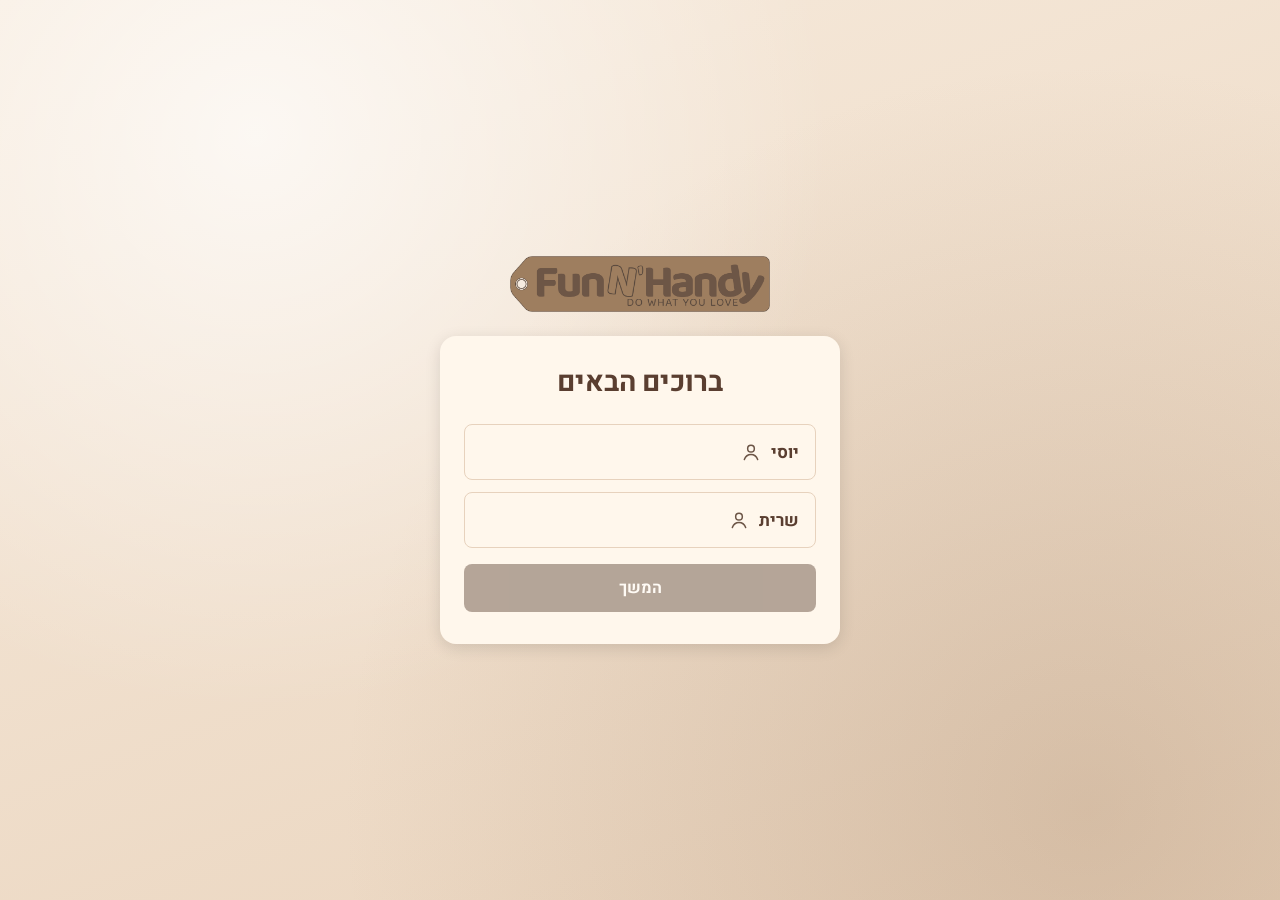
==== index.html @ b6f2d682 "FNH Pipeline: frontend prototype All Must and Should screens from DESIGN.md, with mock data in local" ====
<!doctype html>
<html lang="he" dir="rtl">
<head>
  <meta charset="utf-8">
  <meta name="viewport" content="width=device-width, initial-scale=1">
  <title>FNH Pipeline</title>
  <link rel="preload" href="assets/fonts/heebo-hebrew-400-normal.woff2" as="font" type="font/woff2" crossorigin>
  <link rel="stylesheet" href="css/styles.css">
  <script type="module" src="js/app.js"></script>
</head>
<body>
  <!-- כל המסכים נבנים כאן מתוך js/app.js -->
  <div id="app" aria-live="polite"></div>
  <noscript>האפליקציה צריכה JavaScript כדי לעבוד.</noscript>
</body>
</html>
---- css/styles.css ----
/* FNH Pipeline – עיצוב לפי DESIGN.md, חלק 2 (Style Guide).
   הכל מימין לשמאל, עם מאפיינים לוגיים בלבד (inline-start / inline-end). */

/* ===== גופנים (קבצים מקומיים מתוך assets/fonts) ===== */
@font-face { font-family: "Heebo"; src: url(../assets/fonts/heebo-hebrew-400-normal.woff2) format("woff2"); font-weight: 400; font-display: swap; }
@font-face { font-family: "Heebo"; src: url(../assets/fonts/heebo-hebrew-500-normal.woff2) format("woff2"); font-weight: 500; font-display: swap; }
@font-face { font-family: "Heebo"; src: url(../assets/fonts/heebo-hebrew-700-normal.woff2) format("woff2"); font-weight: 700; font-display: swap; }
@font-face { font-family: "Nunito"; src: url(../assets/fonts/nunito-latin-400-normal.woff2) format("woff2"); font-weight: 400; font-display: swap; }
@font-face { font-family: "Nunito"; src: url(../assets/fonts/nunito-latin-600-normal.woff2) format("woff2"); font-weight: 600; font-display: swap; }
@font-face { font-family: "Nunito"; src: url(../assets/fonts/nunito-latin-700-normal.woff2) format("woff2"); font-weight: 700; font-display: swap; }
@font-face { font-family: "Baloo Bhai 2"; src: url(../assets/fonts/baloo-bhai-2-latin-600-normal.woff2) format("woff2"); font-weight: 600; font-display: swap; }
@font-face { font-family: "Baloo Bhai 2"; src: url(../assets/fonts/baloo-bhai-2-latin-700-normal.woff2) format("woff2"); font-weight: 700; font-display: swap; }

/* ===== משתני עיצוב ===== */
:root {
  --bg: #FFF7EC;           /* רקע הדף, 60% */
  --surface: #F3E6D7;      /* כרטיס / משטח, 30% */
  --muted: #E7D2BD;        /* משטח מושתק, קווי הפרדה */
  --primary: #9E7D5F;
  --primary-dark: #6C5546;
  --success: #80B192;
  --ai: #AAA1C8;
  --finished: #3F6B50;
  --alert: #A04A36;
  --text-head: #5A3E30;
  --text: #2E241E;

  /* גוונים בהירים של אותם צבעים (מותר לפי DESIGN.md) */
  --ai-light: #E4E0F0;
  --alert-light: #F2DDD6;
  --success-light: #D6E8DC;

  --font-ui: "Nunito", "Heebo", sans-serif;
  --font-head: "Baloo Bhai 2", "Heebo", sans-serif;

  --r-card: 16px;
  --r-ctl: 8px;
  --r-pill: 999px;

  --s1: 8px; --s2: 16px; --s3: 24px; --s4: 32px; --s5: 48px;

  --shadow-card: 0 2px 8px rgba(0, 0, 0, .08);
  --shadow-elev: 0 4px 16px rgba(0, 0, 0, .12);
}

/* ===== בסיס ===== */
*, *::before, *::after { box-sizing: border-box; }
html, body { margin: 0; }
body {
  background: var(--bg);
  color: var(--text);
  font: 400 16px/1.5 var(--font-ui);
  min-height: 100vh;
}
h1, h2, h3 { font-family: var(--font-head); font-weight: 700; color: var(--text-head); margin: 0; line-height: 1.15; }
h1 { font-size: 48px; }
h2 { font-size: 32px; }
h3 { font-size: 24px; }
p { margin: 0; }
img { max-width: 100%; display: block; }
.small { font-size: 14px; }
.muted-text { color: var(--primary-dark); }
[hidden] { display: none !important; }

/* פוקוס נראה לכל רכיב (ניווט במקלדת) */
:focus-visible { outline: 3px solid var(--primary-dark); outline-offset: 2px; }

/* טקסט לקוראי מסך בלבד */
.sr-only {
  position: absolute; width: 1px; height: 1px; padding: 0; margin: -1px;
  overflow: hidden; clip: rect(0 0 0 0); white-space: nowrap; border: 0;
}

/* שדות תוכן באנגלית */
.ltr { direction: ltr; text-align: start; }

/* ===== כפתורים ===== */
.btn {
  display: inline-flex; align-items: center; justify-content: center; gap: var(--s1);
  height: 48px; padding-inline: var(--s3);
  border: none; border-radius: var(--r-ctl);
  font: 700 16px var(--font-ui); cursor: pointer; white-space: nowrap;
  text-decoration: none;
}
/* ניגודיות: לבן על החום הכהה (6.9), כי לבן על --primary לא עובר את התקן. החלטה של יוסי (31.10) */
.btn-primary   { background: var(--primary-dark); color: #fff; }
.btn-primary:hover:not(:disabled) { background: var(--text-head); }
.btn-secondary { background: var(--surface); color: var(--text-head); border: 1px solid var(--muted); }
.btn-secondary:hover:not(:disabled) { background: var(--muted); }
/* ניגודיות: טקסט כהה על הירוק (6.2), במקום לבן */
.btn-success   { background: var(--success); color: var(--text); }
.btn-alert     { background: var(--alert); color: #fff; }
.btn-ai        { background: var(--ai); color: var(--text); }
.btn-block     { width: 100%; }
.btn:disabled  { opacity: .5; cursor: not-allowed; }

/* כפתור אייקון מרובע 40×40 */
.icon-btn {
  width: 40px; height: 40px; flex: none;
  display: inline-flex; align-items: center; justify-content: center;
  background: var(--muted); color: var(--text-head);
  border: none; border-radius: var(--r-ctl); cursor: pointer;
}
.icon-btn.is-ok { background: var(--success-light); color: var(--finished); }
.icon-btn:hover:not(:disabled):not(.is-disabled) { background: #DCC4AC; }
.icon-btn:disabled, .icon-btn.is-disabled { opacity: .4; cursor: default; }
.icon { width: 20px; height: 20px; flex: none; }

/* כפתור טקסט (קישור) */
.link-btn {
  background: none; border: none; padding: 0; cursor: pointer;
  font: inherit; color: var(--primary-dark); text-decoration: underline;
}

/* ===== שדות ===== */
.field { margin-block-end: var(--s2); }
.field > label, .field-label {
  display: block; font-weight: 700; color: var(--text-head);
  font-size: 15px; margin-block-end: 6px;
}
.input, .select, .textarea {
  width: 100%; min-height: 48px;
  background: var(--bg); color: var(--text);
  border: 1px solid var(--muted); border-radius: var(--r-ctl);
  padding: 10px 14px; font: 400 16px var(--font-ui);
}
.textarea { min-height: 96px; resize: vertical; line-height: 1.5; }
.input:focus, .select:focus, .textarea:focus { outline: none; border-color: var(--primary); box-shadow: 0 0 0 2px rgba(158, 125, 95, .25); }
.input-wrap { position: relative; }
.input-wrap .icon { position: absolute; inset-inline-start: 14px; top: 50%; transform: translateY(-50%); color: var(--primary-dark); pointer-events: none; }
.input-wrap .input { padding-inline-start: 44px; }
.input-wrap .err-icon .icon { inset-inline-start: auto; inset-inline-end: 14px; color: var(--alert); }
.is-error .input-wrap .input { padding-inline-end: 44px; }
.is-error .input { border-color: var(--alert); }
.field-error { color: var(--alert); font-size: 14px; margin-block-start: 6px; }

/* תיבת סימון בעיצוב ה-style guide */
.check { display: inline-flex; align-items: center; gap: var(--s1); cursor: pointer; font-weight: 600; }
.check input {
  appearance: none; -webkit-appearance: none; margin: 0;
  width: 20px; height: 20px; flex: none;
  border: 1.5px solid var(--primary); border-radius: 4px; background: var(--bg);
  display: inline-grid; place-content: center; cursor: pointer;
}
.check input::after {
  content: ""; width: 6px; height: 11px;
  border: solid #fff; border-width: 0 2.5px 2.5px 0;
  transform: rotate(45deg) translate(-1px, -1px); opacity: 0;
}
.check input:checked { background: var(--primary); border-color: var(--primary); }
.check input:checked::after { opacity: 1; }
.check input:disabled { cursor: default; opacity: .7; }
.check-row { display: flex; flex-wrap: wrap; gap: var(--s1) var(--s3); }

/* ===== כרטיסים ===== */
.card {
  background: var(--surface); border-radius: var(--r-card);
  box-shadow: var(--shadow-card); padding: var(--s2);
}

/* ===== תגיות סטטוס ===== */
.badge {
  display: inline-flex; align-items: center; gap: 6px;
  height: 28px; padding-inline: 12px; border-radius: var(--r-pill);
  font-weight: 700; font-size: 14px; white-space: nowrap;
}
.badge::before { content: ""; width: 7px; height: 7px; border-radius: 50%; background: currentColor; }
.badge-empty    { border: 1.5px solid var(--text-head); color: var(--text-head); }
.badge-empty::before { background: transparent; border: 1.5px solid currentColor; width: 5px; height: 5px; }
.badge-draft    { background: var(--primary-dark); color: #fff; }
.badge-approved { background: var(--success); color: var(--text); }
.badge-finished { background: var(--finished); color: #fff; }

/* ===== פסי הודעה ===== */
.banner {
  display: flex; align-items: center; gap: 12px;
  padding: 14px 18px; border-radius: 12px; font-weight: 700;
}
.banner-ai  { background: var(--ai-light); border: 1px solid var(--ai); color: var(--text); }
.banner-err { background: var(--alert-light); border: 1px solid #D9A898; color: var(--alert); }
.banner-info { background: var(--surface); border: 1px solid var(--muted); color: var(--text-head); }
.banner-ok  { background: var(--success-light); border: 1px solid var(--success); color: var(--finished); }

/* ===== חלון ===== */
.overlay {
  position: fixed; inset: 0; z-index: 50;
  background: rgba(46, 36, 30, .45);
  display: flex; align-items: center; justify-content: center; padding: var(--s2);
}
.modal {
  width: min(460px, 100%); background: var(--bg);
  border-radius: var(--r-card); box-shadow: var(--shadow-elev); padding: var(--s3);
}
.modal-head { display: flex; align-items: center; justify-content: space-between; margin-block-end: var(--s3); }
.modal-actions { display: flex; gap: 12px; margin-block-start: var(--s3); }
.modal-actions .btn { flex: 1; }

/* ===== מעטפת האפליקציה ===== */
.app { display: flex; min-height: 100vh; }
.sidebar {
  width: 240px; flex: none; background: var(--surface);
  border-inline-start: 1px solid var(--muted);
  display: flex; flex-direction: column;
}
.brand { height: 84px; background: var(--primary-dark); display: flex; align-items: center; justify-content: center; padding-inline: var(--s2); }
.brand img { width: 180px; }
/* הלוגו יושב על רקע כהה, ולכן טבעת הפוקוס בהירה */
.brand:focus-visible { outline-color: #fff; outline-offset: -6px; }
.nav { padding: var(--s2) 12px; }
.nav a {
  display: flex; align-items: center; gap: 10px; padding: 12px 14px;
  border-radius: var(--r-ctl); color: var(--text-head); font-weight: 700; text-decoration: none;
}
.nav a[aria-current="page"] { background: var(--bg); }
.main { flex: 1; min-width: 0; display: flex; flex-direction: column; }
.topbar {
  height: 64px; display: flex; align-items: center; justify-content: space-between;
  padding-inline: var(--s4); border-block-end: 1px solid var(--muted);
}
.content { padding: var(--s4) var(--s5); flex: 1; }
.titlebar { display: flex; align-items: center; justify-content: space-between; gap: var(--s2); margin-block-end: var(--s3); flex-wrap: wrap; }

.content:focus { outline: none; }
.page-title:focus { outline: none; }

.skip-link {
  position: absolute; inset-inline-start: var(--s2); top: -60px; z-index: 100;
  background: var(--primary-dark); color: #fff; padding: 10px 16px; border-radius: var(--r-ctl);
}
.skip-link:focus { top: var(--s2); }

.back-btn {
  width: 40px; height: 40px; display: inline-flex; align-items: center; justify-content: center;
  color: var(--primary-dark); border-radius: var(--r-ctl);
}
.back-btn .icon { width: 24px; height: 24px; }
.back-btn:hover { background: var(--surface); }

.who { display: flex; align-items: center; gap: 12px; }
.avatar {
  width: 36px; height: 36px; border-radius: 50%;
  background: var(--primary-dark); color: #fff; font-weight: 700;
  display: inline-flex; align-items: center; justify-content: center;
}
.who-name { font-weight: 700; color: var(--text-head); }

/* כלים לאב הטיפוס בתחתית תפריט הצד */
.proto-box {
  margin-block-start: auto; padding: var(--s2);
  border-block-start: 1px dashed var(--muted); color: var(--primary-dark);
}

/* כותרת בטלפון: מוסתרת במחשב */
.mobile-head { display: none; }

.menu-wrap { position: relative; }
.menu {
  position: absolute; inset-inline-end: 0; top: calc(100% + 8px); z-index: 40;
  min-width: 220px; background: var(--bg); border-radius: var(--r-card);
  box-shadow: var(--shadow-elev); padding: var(--s1);
}
.menu a, .menu button {
  display: flex; align-items: center; gap: 10px; width: 100%;
  padding: 12px; border: none; background: none; border-radius: var(--r-ctl);
  font: 700 16px var(--font-ui); color: var(--text-head); text-decoration: none; cursor: pointer;
  text-align: start;
}
.menu a:hover, .menu button:hover { background: var(--surface); }
.menu .small { font-weight: 600; font-size: 14px; color: var(--primary-dark); }
.menu-user { padding: 8px 12px; color: var(--primary-dark); font-size: 14px; }
.menu hr { border: none; border-block-start: 1px solid var(--muted); margin: 4px 0; }

/* רשימות פשוטות במסכי הביניים */
.stage-note { color: var(--primary-dark); font-size: 14px; margin-block-end: var(--s2); }
.plain-list { list-style: none; margin: 0; padding: 0; display: grid; gap: 12px; max-width: 640px; }
.row-link {
  display: flex; align-items: center; justify-content: space-between;
  color: var(--text); text-decoration: none; font-size: 17px;
}
.row-link:hover { background: var(--muted); }

/* כותרת H3 על אלמנט אחר (למשל h2 בחלון) */
.h3 { font-size: 24px; }

.empty-state {
  background: var(--surface); border-radius: var(--r-card); padding: var(--s3);
  color: var(--primary-dark); text-align: center;
}

/* ===== טבלה ===== */
.tbl {
  width: 100%; border-collapse: separate; border-spacing: 0;
  background: var(--surface); border-radius: var(--r-card); box-shadow: var(--shadow-card); overflow: hidden;
}
.tbl th {
  font-size: 14px; color: var(--text-head); font-weight: 700; text-align: start;
  padding: 14px 16px; border-block-end: 1px solid var(--muted); white-space: nowrap;
}
.tbl td { padding: 12px 16px; border-block-end: 1px solid var(--muted); vertical-align: middle; white-space: nowrap; }
.tbl tbody tr:last-child td { border-block-end: none; }
.tbl tr[data-href] { cursor: pointer; }
.tbl tr[data-href]:hover td { background: var(--muted); }
.tbl .num { font-weight: 700; color: var(--text-head); text-align: start; }
.chev-cell { width: 56px; text-align: end; }

.badges { display: inline-flex; flex-wrap: wrap; gap: 6px; }

/* ===== רשימת המחזור ===== */
/* position: relative שומר את הטקסט לקורא מסך (sr-only) בתוך התיבה, כדי שלא ירחיב את הדף */
.tbl-wrap { position: relative; overflow-x: auto; border-radius: var(--r-card); box-shadow: var(--shadow-card); }
.tbl-wrap .tbl { box-shadow: none; }
.tbl .ck-cell { text-align: center; width: 1%; padding-inline: 10px; }
.tbl .ck-cell .check { justify-content: center; }
.flash-area { display: grid; gap: 12px; margin-block-end: var(--s2); }
.flash-area:empty { display: none; }
.bottom-actions { display: flex; justify-content: flex-end; margin-block-start: var(--s3); }
.post-cards { display: none; }
.post-card { display: grid; gap: 12px; }
.finished-row { padding-block-end: 8px; border-block-end: 1px solid var(--muted); }
.post-card-head {
  display: flex; align-items: center; justify-content: space-between; gap: var(--s1);
  color: var(--text-head); text-decoration: none; font-size: 17px;
}
.post-card-end { display: inline-flex; align-items: center; gap: var(--s1); color: var(--primary-dark); }
.fieldset { border: none; padding: 0; margin-inline: 0; }
.fieldset legend { padding: 0; margin-block-end: 8px; }

/* ===== מסך הפוסט ===== */
.h4 { font-size: 20px; margin-block-end: var(--s2); }
.post-nav { display: flex; align-items: center; gap: 12px; }
.icon-btn .icon { width: 22px; height: 22px; }
.status-row { display: flex; align-items: center; flex-wrap: wrap; gap: 12px; margin-block-end: var(--s2); }
.post-details { margin-block-end: var(--s3); }
.details-grid { display: grid; grid-template-columns: repeat(auto-fit, minmax(220px, 1fr)); gap: 0 var(--s3); }
.field-wide { grid-column: 1 / -1; }
.readonly-value { margin: 0; min-height: 48px; padding: 12px 0; white-space: pre-wrap; }
.form-actions { display: flex; justify-content: flex-end; }

.tabs { display: flex; gap: 4px; overflow-x: auto; border-block-end: 1px solid var(--muted); margin-block: var(--s2); }
.tab {
  flex: none; background: none; border: none; cursor: pointer;
  font: 700 15px var(--font-ui); color: var(--primary-dark);
  padding: 10px 14px; border-block-end: 3px solid transparent; margin-block-end: -1px;
}
.tab:hover { color: var(--text-head); }
.tab[aria-selected="true"] { color: var(--text-head); border-block-end-color: var(--primary); }
.tab-panel { display: grid; gap: var(--s2); }
.tfield { display: grid; gap: 6px; }
.tfield .field-label { margin: 0; }
.tfield-row { display: flex; align-items: flex-start; gap: 12px; }
.text-box {
  flex: 1; min-width: 0; min-height: 48px; padding: 12px 14px;
  background: var(--surface); border: 1px solid var(--muted); border-radius: var(--r-ctl);
  white-space: pre-wrap; overflow-wrap: anywhere; line-height: 1.5;
}
.text-box[dir="ltr"] { text-align: start; }
.text-empty { color: var(--primary-dark); font-style: italic; }
.file-id { display: inline-block; max-width: 100%; overflow-wrap: anywhere; font-weight: 700; }
.link-missing { background: var(--alert-light); color: var(--alert); font-weight: 700; border-radius: 4px; padding-inline: 3px; }
.link-ok { color: var(--primary-dark); text-decoration: underline; }

/* שדה עריכה עם הדגשה: הרקע והשדה באותו תא בגריד, והרקע קובע את הגובה */
.hl-wrap {
  flex: 1; min-width: 0; display: grid;
  background: var(--surface); border: 1px solid var(--muted); border-radius: var(--r-ctl);
}
.hl-wrap:focus-within { border-color: var(--primary); box-shadow: 0 0 0 2px rgba(158, 125, 95, .25); }
.hl-backdrop, .hl-input {
  grid-area: 1 / 1; margin: 0; border: none; min-height: 48px; padding: 12px 14px;
  font: 400 16px/1.5 var(--font-ui); letter-spacing: normal;
  white-space: pre-wrap; overflow-wrap: anywhere;
}
.hl-backdrop { color: transparent; pointer-events: none; }
.hl-backdrop .link-missing { color: transparent; padding: 0; border-radius: 3px; font-weight: 400; background: #E9B8A8; box-shadow: 0 2px 0 var(--alert); }
.hl-input {
  width: 100%; background: transparent; color: var(--text); resize: none; overflow: hidden;
}
.hl-input:focus { outline: none; }
.hl-input[dir="ltr"], .hl-backdrop[dir="ltr"] { text-align: start; }

.retry-box { display: grid; gap: 6px; padding: 12px; background: var(--ai-light); border-radius: var(--r-ctl); }
.retry-row { display: flex; gap: 12px; }
.retry-row .input { flex: 1; min-width: 0; background: #fff; }
.retry-row .btn { flex: none; }

.ai-actions { justify-content: space-between; align-items: center; flex-wrap: wrap; gap: 12px; }
.proto-toggle { font-size: 14px; font-weight: 600; color: var(--primary-dark); border: 1px dashed var(--muted); border-radius: var(--r-ctl); padding: 6px 10px; }
.ai-error { flex-wrap: wrap; }
.ai-error-text { flex: 1; min-width: 180px; }
.approved-note { display: inline-flex; align-items: center; gap: 8px; margin: 0; color: var(--finished); font-weight: 700; }

.ai-loading { display: flex; align-items: center; gap: var(--s2); background: var(--ai-light); margin-block: var(--s2); }
.ai-loading p { margin: 0; }
.spinner {
  width: 28px; height: 28px; flex: none; border-radius: 50%;
  border: 3px solid var(--ai); border-block-start-color: transparent;
  animation: spin 1s linear infinite;
}
@keyframes spin { to { transform: rotate(360deg); } }
.skeleton { display: grid; gap: 12px; }
.skeleton span { height: 48px; border-radius: var(--r-ctl); background: var(--muted); animation: pulse 1.4s ease-in-out infinite; }
.skeleton span:nth-child(odd) { width: 70%; height: 20px; }
@keyframes pulse { 50% { opacity: .5; } }
@media (prefers-reduced-motion: reduce) {
  .spinner { animation-duration: 3s; }
  .skeleton span { animation: none; }
}

/* ===== לשוניות סינון ===== */
.list-tools { display: flex; align-items: center; justify-content: space-between; gap: var(--s2); margin-block: var(--s3) var(--s2); flex-wrap: wrap; }
.pills { display: flex; flex-wrap: wrap; gap: 10px; }
.pill {
  height: 40px; padding-inline: 20px; border-radius: var(--r-pill);
  background: var(--bg); border: 1px solid var(--muted);
  font: 700 15px var(--font-ui); color: var(--text-head); cursor: pointer;
}
.pill:hover { background: var(--surface); }
.pill[aria-pressed="true"] { background: var(--surface); border-color: var(--primary); box-shadow: inset 0 -3px 0 var(--primary); }

/* ===== פס התראות ===== */
.notify { align-items: flex-start; }
.notify .icon { margin-block-start: 2px; }
.notify-list { list-style: none; margin: 0; padding: 0; display: grid; gap: 4px; }

/* ===== כרטיסי משימה (טלפון) ===== */
.task-cards { display: none; }
.task-card {
  display: flex; align-items: center; justify-content: space-between; gap: 12px;
  color: var(--text); text-decoration: none;
}
.task-card:hover { background: var(--muted); }
.task-card-body { display: grid; gap: 6px; }
.task-card > .icon { color: var(--primary-dark); }
/* "ממתין לשרית": שורה אפורה, כי אין בה פעולה ליוסי */
.tbl tr.is-waiting td { background: var(--bg); color: var(--primary-dark); }
.tbl tr.is-waiting .num { color: var(--primary-dark); }
.task-card.is-waiting { background: var(--bg); box-shadow: none; border: 1px dashed var(--muted); color: var(--primary-dark); }

/* ===== מסך הכניסה ===== */
.login {
  min-height: 100vh; padding: var(--s3) var(--s2);
  display: flex; flex-direction: column; align-items: center; justify-content: center; gap: var(--s3);
  /* הנחה: אין תמונת רקע בתיקייה, ולכן מעבר צבע חמים במקום הצילום המטושטש */
  background:
    radial-gradient(circle at 20% 15%, rgba(255, 255, 255, .7), transparent 45%),
    radial-gradient(circle at 85% 90%, rgba(158, 125, 95, .28), transparent 55%),
    linear-gradient(160deg, #F7EBDD, #E9D3BC);
}
.login-logo { width: min(260px, 70vw); }
.login-card {
  width: min(400px, 100%); background: var(--bg);
  border-radius: var(--r-card); box-shadow: var(--shadow-elev); padding: var(--s4) var(--s3);
}
.login-title { font-size: 28px; text-align: center; margin-block-end: var(--s3); }
.choices { border: none; margin: 0 0 var(--s2); padding: 0; display: grid; gap: 12px; }
.choice {
  display: flex; align-items: center; gap: 10px;
  height: 56px; padding-inline: var(--s2);
  background: var(--bg); border: 1px solid var(--muted); border-radius: var(--r-ctl);
  font-weight: 700; font-size: 17px; color: var(--text-head); cursor: pointer;
}
.choice input { position: absolute; opacity: 0; pointer-events: none; }
.choice:hover { background: var(--surface); }
.choice:has(input:checked) { background: var(--surface); border: 2px solid var(--primary); }
.choice:has(input:focus-visible) { outline: 3px solid var(--primary-dark); outline-offset: 2px; }
.choice .icon { color: var(--primary-dark); }

/* ===== טלפון ===== */
/* מסך מחשב קטן: כותרות הטבלה נשברות לשתי שורות, ופחות ריווח בתאים */
@media (max-width: 1279px) {
  .tbl th { white-space: normal; }
  .tbl th, .tbl td { padding-inline: 10px; }
  .tbl .ck-cell { padding-inline: 6px; }
}

/* טאבלט: תפריט צד צר יותר ופחות שוליים */
@media (max-width: 1023px) {
  .sidebar { width: 200px; }
  .content { padding: var(--s3); }
  /* רשימת המחזור רחבה מדי לטבלה ליד תפריט הצד, ולכן מוצגת בכרטיסים */
  .post-table { display: none; }
  .post-cards { display: grid; }
}

@media (max-width: 767px) {
  h1 { font-size: 32px; }
  h2 { font-size: 24px; }
  h3 { font-size: 20px; }
  .sidebar, .topbar { display: none; }
  .mobile-head {
    display: grid; grid-template-columns: 48px 1fr 48px; align-items: center;
    height: 60px; padding-inline: var(--s1);
    border-block-end: 1px solid var(--muted); background: var(--bg);
    position: sticky; top: 0; z-index: 30;
  }
  .mobile-head .menu-wrap { justify-self: end; }
  .menu-btn { background: transparent; }
  .mobile-title {
    text-align: center; font: 700 22px var(--font-head); color: var(--text-head);
    overflow: hidden; text-overflow: ellipsis; white-space: nowrap;
  }
  /* בטלפון הכותרת מופיעה בפס העליון. ה-h1 נשאר לקוראי מסך */
  .page-title {
    position: absolute; width: 1px; height: 1px; overflow: hidden; clip: rect(0 0 0 0); white-space: nowrap;
  }
  .content { padding: var(--s2); }
  .titlebar:not(:has(> :not(.page-title))) { display: none; }
  /* הכפתור הראשי ברוחב מלא */
  .titlebar > .btn { width: 100%; }
  .task-table { display: none; }
  .task-cards { display: grid; }
  .post-table { display: none; }
  .post-cards { display: grid; }
  .bottom-actions .btn { width: 100%; }
  .form-actions .btn { width: 100%; }
  .retry-row { flex-direction: column; }
  .titlebar:has(.post-nav) { display: flex; justify-content: center; }
  .pill { padding-inline: 16px; }
}
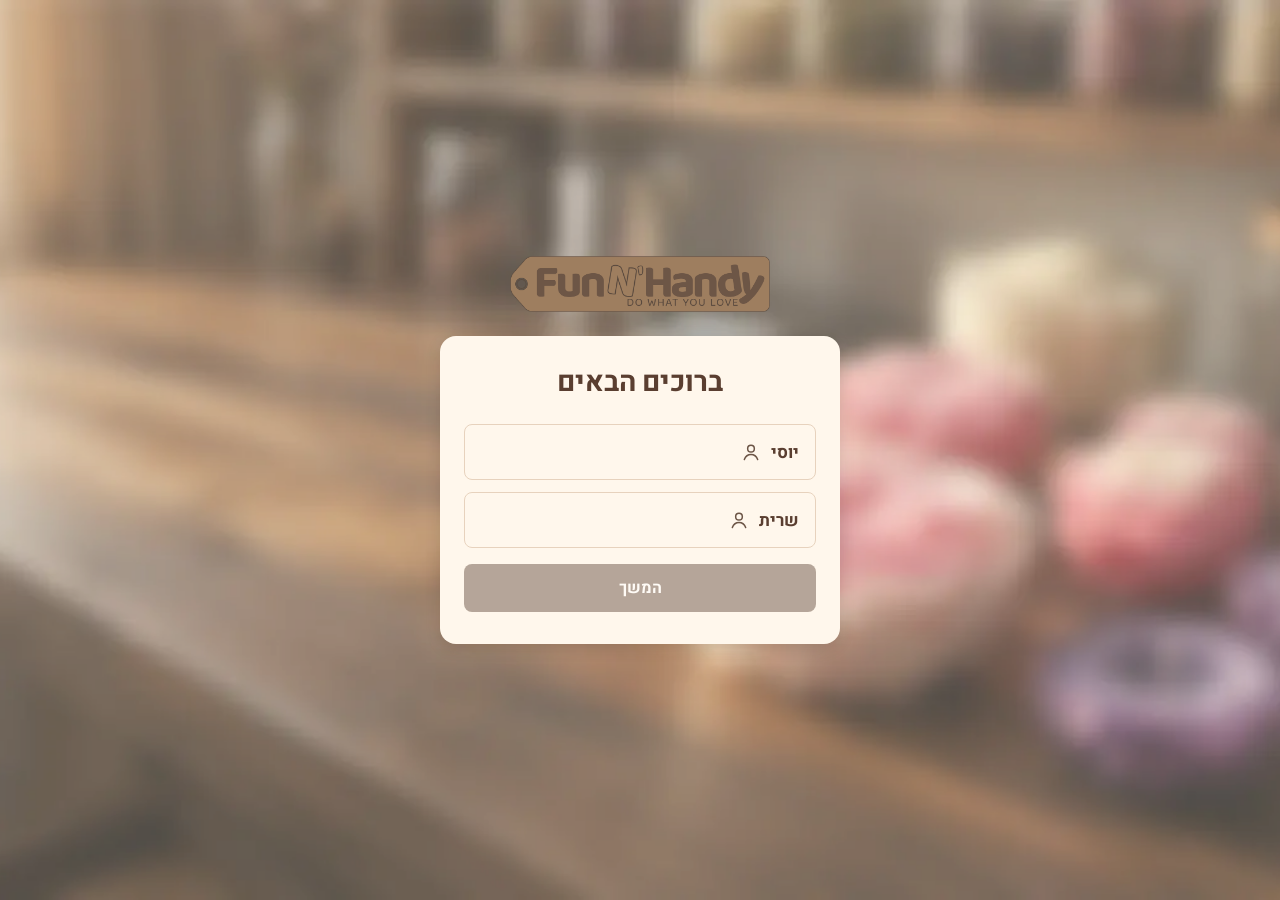
==== commit d45fec27: "Add the blurred workshop background to login, dashboard and tasks Co-Authored-By: Claude Opus 5.5 <n" ====
--- a/index.html
+++ b/index.html
@@ -4,11 +4,19 @@
   <meta charset="utf-8">
   <meta name="viewport" content="width=device-width, initial-scale=1">
   <title>FNH Pipeline</title>
+  <!-- אייקונים: SVG ו-PNG 32 מתוך icon.svg. מסך הבית באייפון ו-manifest מתוך icon-mobile.svg -->
+  <link rel="icon" href="icon.svg" type="image/svg+xml">
+  <link rel="icon" href="favicon-32.png" type="image/png" sizes="32x32">
+  <link rel="apple-touch-icon" href="apple-touch-icon.png" sizes="180x180">
+  <link rel="manifest" href="manifest.json">
+  <meta name="theme-color" content="#6C5546">
   <link rel="preload" href="assets/fonts/heebo-hebrew-400-normal.woff2" as="font" type="font/woff2" crossorigin>
   <link rel="stylesheet" href="css/styles.css">
   <script type="module" src="js/app.js"></script>
 </head>
 <body>
+  <!-- תמונת הרקע המטושטשת: שכבה קבועה מאחורי הכל. מוצגת רק בכניסה, בלוח הבקרה וב"המשימות שלי" -->
+  <div class="bg-photo" aria-hidden="true"></div>
   <!-- כל המסכים נבנים כאן מתוך js/app.js -->
   <div id="app" aria-live="polite"></div>
   <noscript>האפליקציה צריכה JavaScript כדי לעבוד.</noscript>
--- a/css/styles.css
+++ b/css/styles.css
@@ -310,6 +310,26 @@
 .tbl-wrap { position: relative; overflow-x: auto; border-radius: var(--r-card); box-shadow: var(--shadow-card); }
 .tbl-wrap .tbl { box-shadow: none; }
 .tbl .ck-cell { text-align: center; width: 1%; padding-inline: 10px; }
+/* כותרת משותפת "גרסאות" מעל 10, 15, 30, 60 ו"ארוכה" */
+.tbl .th-group { text-align: center; padding-block-end: 6px; }
+.tbl .th-sub th { padding-block-start: 8px; }
+.tbl th[rowspan] { vertical-align: bottom; }
+
+/* תגית אורך לגרסה הארוכה: גלולה קטנה, למשל 2:00 (DESIGN, חלק 2) */
+.len-tag {
+  display: inline-block; padding: 2px 10px; border-radius: var(--r-pill);
+  background: var(--muted); color: var(--text); font-size: 14px; font-weight: 700; line-height: 1.5;
+}
+.field-hint { margin-block-start: 6px; font-size: 14px; color: var(--text); }
+
+/* תפריט שלוש הנקודות של פוסט: יושב ב-body, במיקום שמחושב מהכפתור */
+.act-cell { width: 56px; padding-inline: 6px 12px; }
+.act-btn { background: transparent; }
+.act-btn:hover, .act-btn[aria-expanded="true"] { background: var(--muted); }
+.act-menu { position: fixed; top: 0; inset-inline-end: auto; z-index: 60; }
+.act-menu .icon { color: var(--primary-dark); }
+.card-act { margin-inline-start: auto; }
+.field-hint:empty { display: none; }
 .tbl .ck-cell .check { justify-content: center; }
 .flash-area { display: grid; gap: 12px; margin-block-end: var(--s2); }
 .flash-area:empty { display: none; }
@@ -431,21 +451,104 @@
 .task-card:hover { background: var(--muted); }
 .task-card-body { display: grid; gap: 6px; }
 .task-card > .icon { color: var(--primary-dark); }
-/* "ממתין לשרית": שורה אפורה, כי אין בה פעולה ליוסי */
+/* "שרית – כתיבת מלל" אצל יוסי: שורה אפורה, כי אין בה פעולה ליוסי */
 .tbl tr.is-waiting td { background: var(--bg); color: var(--primary-dark); }
 .tbl tr.is-waiting .num { color: var(--primary-dark); }
 .task-card.is-waiting { background: var(--bg); box-shadow: none; border: 1px dashed var(--muted); color: var(--primary-dark); }
+
+/* ===== אווטאר (DESIGN, חלק 2) ===== */
+/* מסגרת של 2 פיקסל בצבע של האדם. בלי תמונה: עיגול עם האות הראשונה */
+.avatar-owner, .avatar-user {
+  position: relative; overflow: hidden;
+  width: var(--size, 32px); height: var(--size, 32px); flex: none;
+  font-size: calc(var(--size, 32px) * .45);
+}
+.avatar-owner { background: var(--primary-dark); color: #fff; border: 2px solid var(--primary-dark); }
+.avatar-user { background: var(--muted); color: var(--text); border: 2px solid var(--primary-dark); }
+/* עם תמונה: המסגרת של שרית בבז' */
+.avatar-user:has(img) { border-color: var(--muted); }
+.avatar > img { position: absolute; inset: 0; width: 100%; height: 100%; object-fit: cover; }
+
+/* ===== לוח בקרה: כרטיסים צפים (DESIGN, מסך 1א ו"כרטיס צף") ===== */
+.title-actions { display: flex; flex-wrap: wrap; gap: 12px; }
+.float-grid {
+  display: grid; grid-template-columns: repeat(3, minmax(0, 1fr)); gap: var(--s4);
+  max-width: 1120px; perspective: 900px; padding-block: var(--s1) var(--s3);
+}
+.float-card {
+  --rx: 10deg; --ry: -8deg; --tz: 0px;
+  display: grid; gap: 10px; height: 100%;
+  background: var(--surface); border-radius: var(--r-card); padding: var(--s2);
+  color: var(--text); text-decoration: none;
+  /* עובי: שלוש שכבות בגוונים כהים יותר של המשטח המושתק, ומתחתן צל הציפה */
+  box-shadow: 0 2px 0 #E7D2BD, 0 4px 0 #DCC3AA, 0 6px 0 #D2B79C, 0 14px 22px rgba(108, 85, 70, .28);
+  transform: rotateX(var(--rx)) rotateY(var(--ry)) translateZ(var(--tz));
+  transition: transform 250ms ease, box-shadow 250ms ease;
+}
+.float-card:hover { --tz: 14px; }
+/* פוקוס מהמקלדת: הכרטיס מתיישר ומתרומם, עם מסגרת פוקוס נראית */
+.float-card:focus-visible { --rx: 0deg; --ry: 0deg; --tz: 14px; outline: 3px solid var(--primary-dark); outline-offset: 4px; }
+/* לחיצה (בעיקר בטלפון): הכרטיס נלחץ פנימה לרגע */
+.float-card:active {
+  --tz: -6px;
+  box-shadow: 0 1px 0 #E7D2BD, 0 2px 0 #DCC3AA, 0 8px 14px rgba(108, 85, 70, .24);
+}
+
+.fc-head { display: flex; align-items: center; justify-content: space-between; gap: 12px; }
+.fc-num { font: 700 32px/1 var(--font-head); color: var(--text-head); }
+.fc-stage { font-weight: 700; color: var(--text-head); }
+.fc-line, .fc-due { font-size: 14px; }
+.fc-due { color: var(--primary-dark); }
+.fc-done {
+  width: 40px; height: 40px; border-radius: 50%; flex: none;
+  display: inline-flex; align-items: center; justify-content: center;
+  background: var(--bg); border: 2px solid var(--muted); color: var(--finished); font-weight: 700;
+}
+
+/* פס התקדמות כמו מגירה: המסילה שקועה, והמילוי מורם */
+.fc-bar {
+  display: block; height: 10px; border-radius: var(--r-pill);
+  background: var(--muted); box-shadow: inset 0 2px 3px rgba(108, 85, 70, .35);
+}
+.fc-bar > span {
+  display: block; height: 100%; border-radius: inherit;
+  box-shadow: inset 0 -2px 0 rgba(0, 0, 0, .22), 0 1px 2px rgba(46, 36, 30, .3);
+}
+.stage-edit .fc-bar > span { background: var(--primary); }
+.stage-text .fc-bar > span { background: var(--success); }
+.stage-complete .fc-bar > span { background: var(--finished); }
+/* מחזור שהושלם: הכרטיס שקוף ב-60%.
+   הנחה: השקיפות חלה על הרקע והעובי בלבד, והטקסט נשאר בצבע מלא, כדי לשמור על ניגודיות */
+.float-card.stage-done {
+  background: rgba(243, 230, 215, .6);
+  box-shadow: 0 2px 0 rgba(231, 210, 189, .6), 0 4px 0 rgba(220, 195, 170, .6), 0 6px 0 rgba(210, 183, 156, .6), 0 14px 22px rgba(108, 85, 70, .17);
+}
+
+/* "הפחתת תנועה": הכרטיסים שטוחים ובלי תנועה. העובי והצל נשארים */
+@media (prefers-reduced-motion: reduce) {
+  .float-card, .float-card:hover, .float-card:focus-visible, .float-card:active { transform: none; transition: none; }
+}
 
 /* ===== מסך הכניסה ===== */
 .login {
   min-height: 100vh; padding: var(--s3) var(--s2);
   display: flex; flex-direction: column; align-items: center; justify-content: center; gap: var(--s3);
-  /* הנחה: אין תמונת רקע בתיקייה, ולכן מעבר צבע חמים במקום הצילום המטושטש */
-  background:
-    radial-gradient(circle at 20% 15%, rgba(255, 255, 255, .7), transparent 45%),
-    radial-gradient(circle at 85% 90%, rgba(158, 125, 95, .28), transparent 55%),
-    linear-gradient(160deg, #F7EBDD, #E9D3BC);
-}
+}
+
+/* ===== רקע תמונה (DESIGN, חלק 2) ===== */
+/* שכבה קבועה עם position: fixed, ולא background-attachment: fixed, שלא עובד טוב באייפון.
+   הדפדפן בוחר קובץ לפי רוחב המסך. מעל התמונה שכבת קרם: 30% בכניסה, 75% בלוח הבקרה וב"המשימות שלי" */
+.bg-photo {
+  display: none; position: fixed; inset: 0; z-index: -1;
+  background: url(../assets/backgrounds/workshop-960.webp) 70% 50% / cover no-repeat;
+}
+.bg-photo::after { content: ""; position: absolute; inset: 0; background: rgba(255, 247, 236, .75); }
+body[data-bg] .bg-photo { display: block; }
+body[data-bg="login"] .bg-photo::after { background: rgba(255, 247, 236, .3); }
+/* קישורי טקסט שיושבים ישירות על התמונה ("יציאה", "רענון"): צבע הכותרות, כי #6C5546 מגיע שם רק ל-3.6 */
+body[data-bg] .link-btn { color: var(--text-head); }
+@media (min-width: 961px) { .bg-photo { background-image: url(../assets/backgrounds/workshop-1280.webp); } }
+@media (min-width: 1281px) { .bg-photo { background-image: url(../assets/backgrounds/workshop-1920.webp); } }
 .login-logo { width: min(260px, 70vw); }
 .login-card {
   width: min(400px, 100%); background: var(--bg);
@@ -480,6 +583,7 @@
   /* רשימת המחזור רחבה מדי לטבלה ליד תפריט הצד, ולכן מוצגת בכרטיסים */
   .post-table { display: none; }
   .post-cards { display: grid; }
+  .float-grid { grid-template-columns: repeat(2, minmax(0, 1fr)); }
 }
 
 @media (max-width: 767px) {
@@ -507,6 +611,9 @@
   .titlebar:not(:has(> :not(.page-title))) { display: none; }
   /* הכפתור הראשי ברוחב מלא */
   .titlebar > .btn { width: 100%; }
+  .title-actions { width: 100%; flex-direction: column-reverse; }
+  .title-actions .btn { width: 100%; }
+  .float-grid { grid-template-columns: 1fr; gap: var(--s3); }
   .task-table { display: none; }
   .task-cards { display: grid; }
   .post-table { display: none; }
